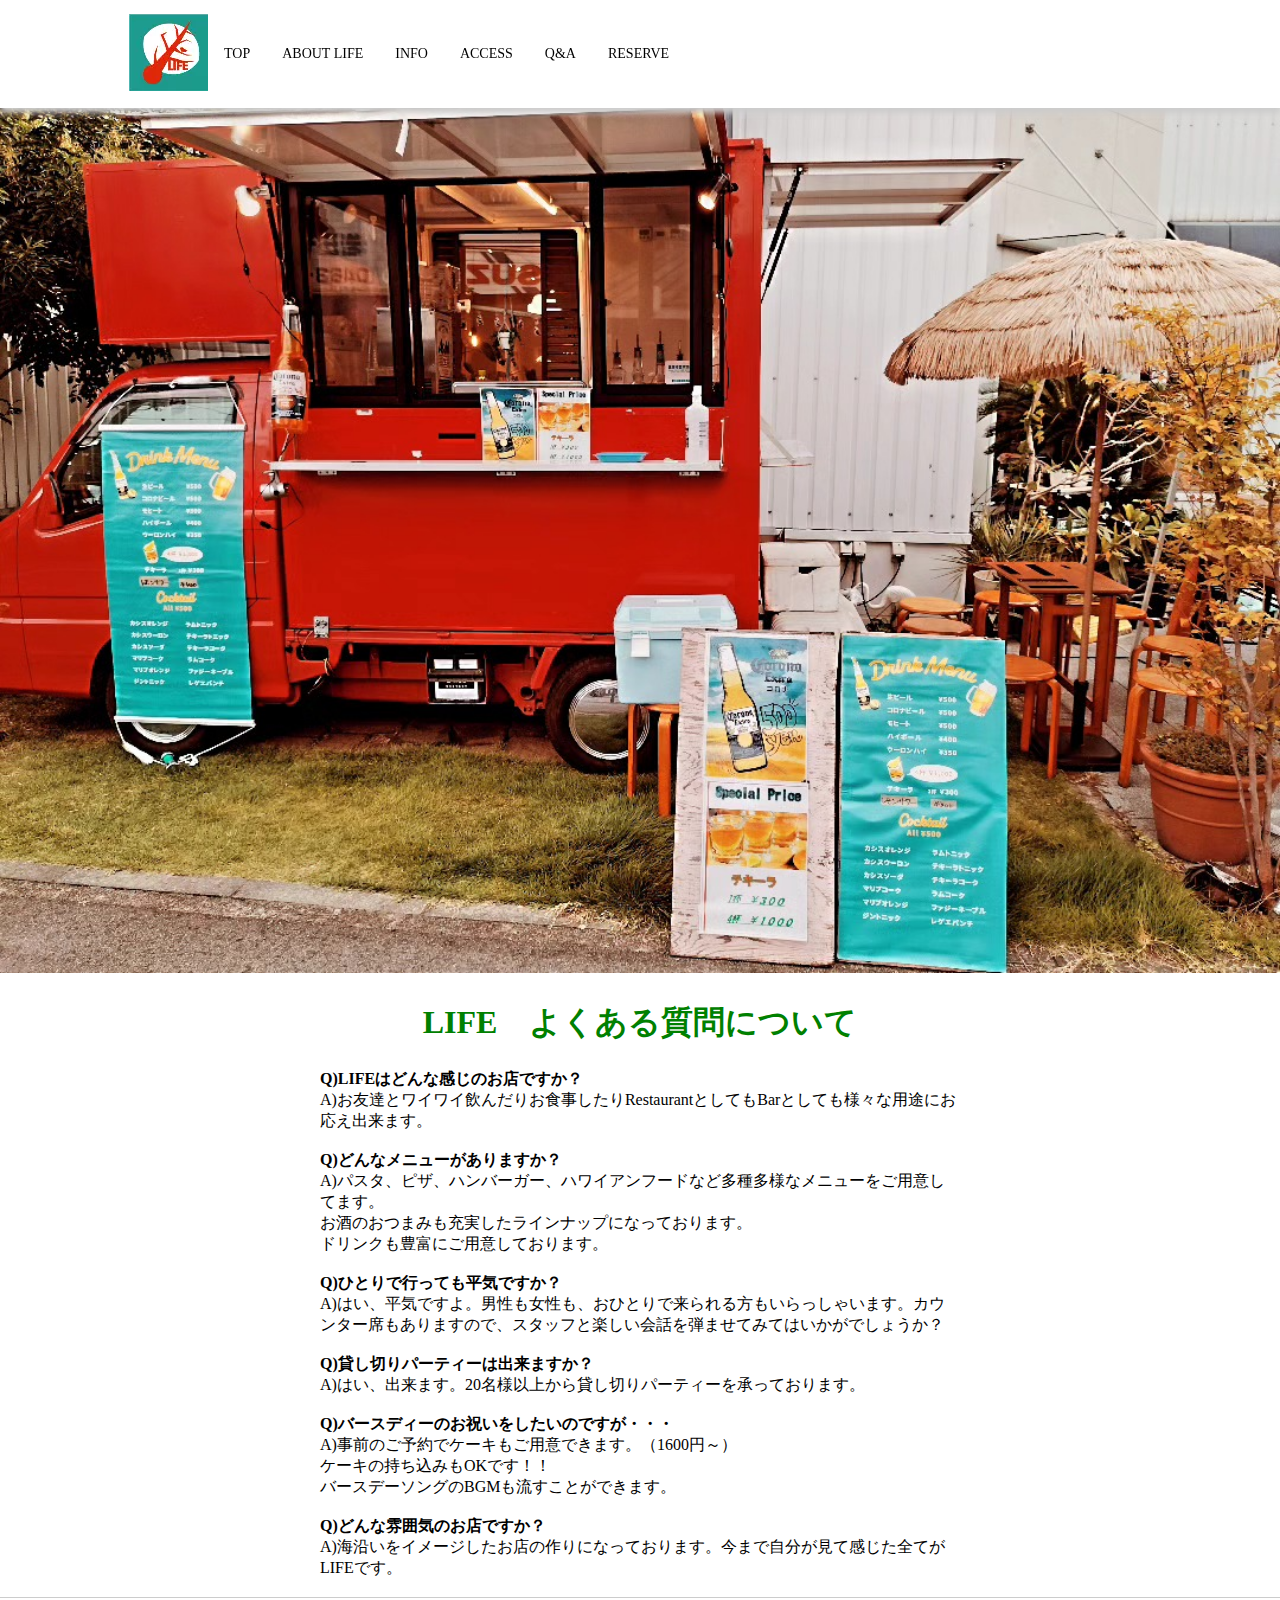
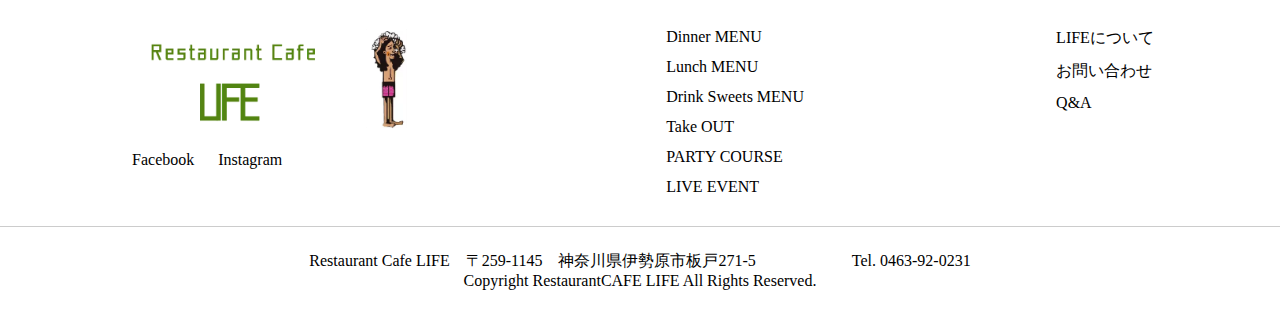
==== guide/index.html @ f2af84b9 "init project" ====
<!DOCTYPE html>
<html lang="ja">
<head>
    <meta http-equiv="content-type" content="text/html; charset=UTF-8">
    <meta name="robots" content="index">
    <meta name="viewport" content="width=device-width, initial-scale=1">
    <meta name="description"
          content="Q&amp;Aで不明な点は、お気軽にLIFEのWEB お問合せよりご連絡ください。 伊勢原　RestaurantcafeLIFE">
    <meta property="og:title" content="Q&amp;A">
    <meta property="og:type" content="website">
    <meta property="og:image" content="http://www.restaurantcafelife.com/bdflashinfo/thumbnail.png">
    <meta property="og:url" content="http://www.restaurantcafelife.com/guide/index.html">
    <meta property="og:site_name" content="更新RestaurantCafeLIFE">
    <meta property="og:description"
          content="Q&amp;amp;Aで不明な点は、お気軽にLIFEのWEB お問合せよりご連絡ください。 伊勢原　RestaurantcafeLIFE">
    <link rel="canonical" href="/guide/index.html">
    <title>Q&amp;A</title>
    <link rel="stylesheet" href="../custom.css">

</head>
<body id="l-1" class="l-1 l-fixed-side -dress_pp028b bd-webp" data-type="responsive" data-ga-traking="true"
      data-page-animation="fade-right">
<div id="page" class="bg-window  animsition">
    <div class="bg-document">
        <noscript>
            <div id="js-off">
                <img src="../_module/images/noscript.gif"
                     alt="Enable JavaScript in your browser. このウェブサイトはJavaScriptをオンにしてご覧下さい。">
            </div>
        </noscript>
        <div id="a-billboard" class="a-billboard  cssskin-_area_billboard">
            <div class="site_frame">
                <section>
                    <div>
                        <div class="nav-custom">
                            <div class="nav-custom-header">
                                <div class=""
                                     data-bk-id="bk1024">
                                    <div class=" g-column -col2 -sp-col1" style="height:100%">
                                        <div class=" column -column1">
                                            <div class=" c-body c-left">
                                                <div class="c-img   ">
                                                    <picture>
                                                        <source type="image/webp" srcset="../_src/1112/rogo2.webp">
                                                        <img src="../_src/1112/rogo2.png?v=1561965033000" alt="伊勢原LIFE"
                                                             id="imgsrc1112_1">
                                                    </picture>
                                                </div>
                                            </div>
                                        </div>
                                    </div>
                                </div>

                                <nav>
                                    <div>
                                        <ul class="menu">
                                            <li><a href="/index.html" data-mypid="94" class=" c-current"><span
                                                class="bindicon-home3"></span>TOP</a></li>
                                            <li><a href="/company.html" data-pid="95">About LIFE</a></li>
                                            <li><a href="/index.html#Info" data-mypid="94"
                                                   class=" js-link_scroller">Info</a>
                                            </li>
                                            <li><a href="/index.html#access" data-mypid="94"
                                                   class=" js-link_scroller">Access</a></li>
                                            <li><a href="/guide/index.html" data-pid="103">Q&amp;A</a></li>
                                            <li><a href="/contact.html" data-pid="102">Reserve</a></li>
                                        </ul>
                                    </div>
                                </nav>
                            </div>
                        </div>
                    </div>

                    <div id="bk1043" class="b-plain cssskin-_block_billboard" data-bk-id="bk1043"
                         data-follow-blocks="bk1033" data-accept-click="true" data-sp-follow-blocks="bk1033">
                        <div class=" column -column1">
                        </div>
                    </div>
                </section>
            </div>
        </div>

        <main style="margin-top: 100px">
            <div>
                <img src="../images/banner2.jpg" alt=" restaurant cafe life" height="100%" width="100%">
            </div>
            <div id="a-site_contents" class="a-site_contents  noskin">
                <article>
                    <div class="site_frame">
                        <div class="g-column">
                            <div>
                                <div class="container">
                                        <div style="text-align: center; color: green; margin: 24px 0">
                                            <h1 class="heading-lv-1">LIFE　よくある質問について</h1>
                                        </div>
                                    <div id="bk1067"
                                         class="b-plain c-sp-space_normal c-padding_normal cssskin-_block_main"
                                         data-bk-id="bk1067">
                                        <div class=" column -column1">
                                            <h4 class=" c-small_headline"><span>Q</span>)<span>LIFE</span>はどんな感じのお店ですか？
                                            </h4>
                                            <p class=" c-body"><span>A</span>)お友達とワイワイ飲んだりお食事したり<span>Restaurant</span>としても<span>Bar</span>としても様々な用途にお応え出来ます。<br>&nbsp;
                                            </p>
                                            <h4 class=" c-small_headline"><span>Q</span>)どんなメニューがありますか？
                                            </h4>
                                            <p class=" c-body"><span>A</span>)パスタ、ピザ、ハンバーガー、ハワイアンフードなど多種多様なメニューをご用意してます。<br>お酒のおつまみも充実したラインナップになっております。<br>ドリンクも豊富にご用意しております。<br>&nbsp;
                                            </p>
                                            <h4 class=" c-small_headline"><span>Q</span>)ひとりで行っても平気ですか？
                                            </h4>
                                            <p class=" c-body"><span>A</span>)はい、平気ですよ。男性も女性も、おひとりで来られる方もいらっしゃいます。カウンター席もありますので、スタッフと楽しい会話を弾ませてみてはいかがでしょうか？<br>&nbsp;
                                            </p>
                                            <h4 class=" c-small_headline"><span>Q</span>)貸し切りパーティーは出来ますか？
                                            </h4>
                                            <p class=" c-body"><span>A</span>)はい、出来ます。<span>20</span>名様以上から貸し切りパーティーを承っております。<br>&nbsp;
                                            </p>
                                            <h4 class=" c-small_headline"><span>Q</span>)バースディーのお祝いをしたいのですが・・・
                                            </h4>
                                            <p class=" c-body"><span>A</span>)事前のご予約でケーキもご用意できます。（1600円～）<br>ケーキの持ち込みもOKです！！<br>バースデーソングのBGMも流すことができます。<br>&nbsp;
                                            </p>
                                            <h4 class=" c-small_headline"><span>Q</span>)どんな雰囲気のお店ですか？</h4>
                                            <p class=" c-body"><span>A</span>)海沿いをイメージしたお店の作りになっております。今まで自分が見て感じた全てが<span>LIFE</span>です。<br>&nbsp;
                                            </p>
                                        </div>
                                    </div>

                                </div>
                            </div>
                        </div>
                    </div>
                </article>
            </div>
        </main>
        <div id="a-footer" data-float="false" class="a-footer   cssskin-_area_footer">
            <footer>
                <div class="logo">
                    <a href="/">
                        <img style="max-height: 100%; max-width: 100%" src="/_src/969/logo.webp" alt=" restaurant cafe life">
                    </a>
                    <div>
                        <ul class="nav-social">
                            <li>
                                <a href="https://www.facebook.com/RestaurantCafelife/">Facebook</a>
                            </li>
                            <li>
                                <a href="https://www.instagram.com/restaurantcafe_life">Instagram</a>
                            </li>
                        </ul>
                    </div>
                </div>
                <div>
                    <nav>
                        <div>
                            <ul>
                                <li><a href="/pg116.html" data-pid="96">Dinner MENU</a></li>
                                <li><a href="/pg118.html" data-pid="97">Lunch MENU</a></li>
                                <li><span style="background-color:#ffffff; color:#333333;"><a href="/pg119.html"
                                                                                              data-pid="98">Drink Sweets MENU</a></span>
                                </li>
                                <li><a href="/pg122.html" data-pid="99">Take OUT</a></li>
                                <li><a href="/pg123.html" data-pid="100">PARTY COURSE</a></li>
                                <li><a href="/pg124.html" data-pid="101">LIVE EVENT</a></li>
                            </ul>
                        </div>
                    </nav>

                </div>
                <ul>
                    <li><a href="/company.html" data-pid="95">LIFEについて</a></li>
                    <li><a href="/contact.html" data-pid="102">お問い合わせ</a></li>
                    <li><a href="/guide/index.html" data-pid="103">Q&amp;A<br></a></li>

                </ul>

            </footer>
            <div >

                <div style="text-align: center; padding: 24px 0">
                    <div class=" column -column1">
                        <p class=" c-body">Restaurant Cafe LIFE　〒259-1145　神奈川県伊勢原市板戸271-5&nbsp; &nbsp;
                            &nbsp; &nbsp; &nbsp; &nbsp; &nbsp; &nbsp; &nbsp; &nbsp; &nbsp; &nbsp; Tel.
                            0463-92-0231</p>
                        <p class="c-credit">Copyright RestaurantCAFE LIFE All Rights Reserved.</p>
                    </div>
                </div>
            </div>

        </div>

    </div>
</div>

<script src="../_module/scripts/bind.js?v=13.0.4" id="script-js"></script>

</body>
</html>
---- custom.css ----
* {
    padding: 0;
    margin: 0;
}

.nav-custom {
    display: flex;
    position: fixed;
    gap: 12px;
    top: 0;
    left: 0;
    width: 100%;
    background: white;
    z-index: 100;
    box-shadow: 0 5px 6px #cccccc;


}

.nav-custom-header {
    display: flex;
    width: 100%;
    margin: 0 auto;
    padding: 12px 0;
}

.nav-custom .menu {
    list-style: none;
    display: flex;
    justify-content: center;
    align-items: center;
}

.nav-custom .menu a {
    display: inline-block;
    color: black !important;
    padding: 8px;
    font-size: 14px;
    text-decoration: none;
    text-transform: uppercase;
}

.nav-custom-header nav {
    display: flex;
    align-items: center;
}


.nav-custom-header .nav-social a {
    color: black !important;
    text-decoration: none;
    /*padding: 16px;*/

}

.nav-custom .menu a:hover {
    color: green !important;

}

.container-swiper {
    width: 100%;
}
.image-menu img{
   max-width: 100%;
    width: 250px;
    height:250px ;

}
.direction{
    list-style: none;

    width: 35%; margin: 0 auto;
}


.direction li {
    padding: 24px 0;
    border-bottom: 1px solid #cccccc;;
}
footer{
    display: flex;
    justify-content: space-around;
    border-bottom: 1px solid #cccccc;
    border-top: 1px solid #cccccc;
    padding: 24px 0;


}
footer .logo{
    width: 300px;
}
footer .nav-social {
    list-style: none;
    display: flex;
}
footer .nav-social a {
    display: inline-block;
    padding: 12px;
}

footer ul{
    list-style: none;
}
footer a{
    display: inline-block;
    color: black!important;
    text-decoration: none;
    padding: 6px;
}
footer a:hover{
    color: green!important;
}
.container{
    width: 100%;
    margin: 0 auto;
    padding: 0 16px;
}
.margin-b-6{
    margin-bottom: 24px;
}
.text-2xl{
    font-size: 24px;
}
.heading-lv-1{
    font-size: 24px;

}


@media screen and (min-width: 1024px) {
    .container-swiper {
        width: 65%;
        margin: 0 auto
    }

    .nav-custom-header {
        width: 80%;
    }

    .nav-custom {
        gap: 40px;

    }

    .nav-custom .menu a {
        padding: 16px;

    }
    .image-menu img{
        max-width: 100%;
        width: 600px;
        height:600px ;

    }
    .container{
        width: 50%;
        margin: 0 auto;
    }
    .heading-lv-1{
        font-size: 32px;

    }

}
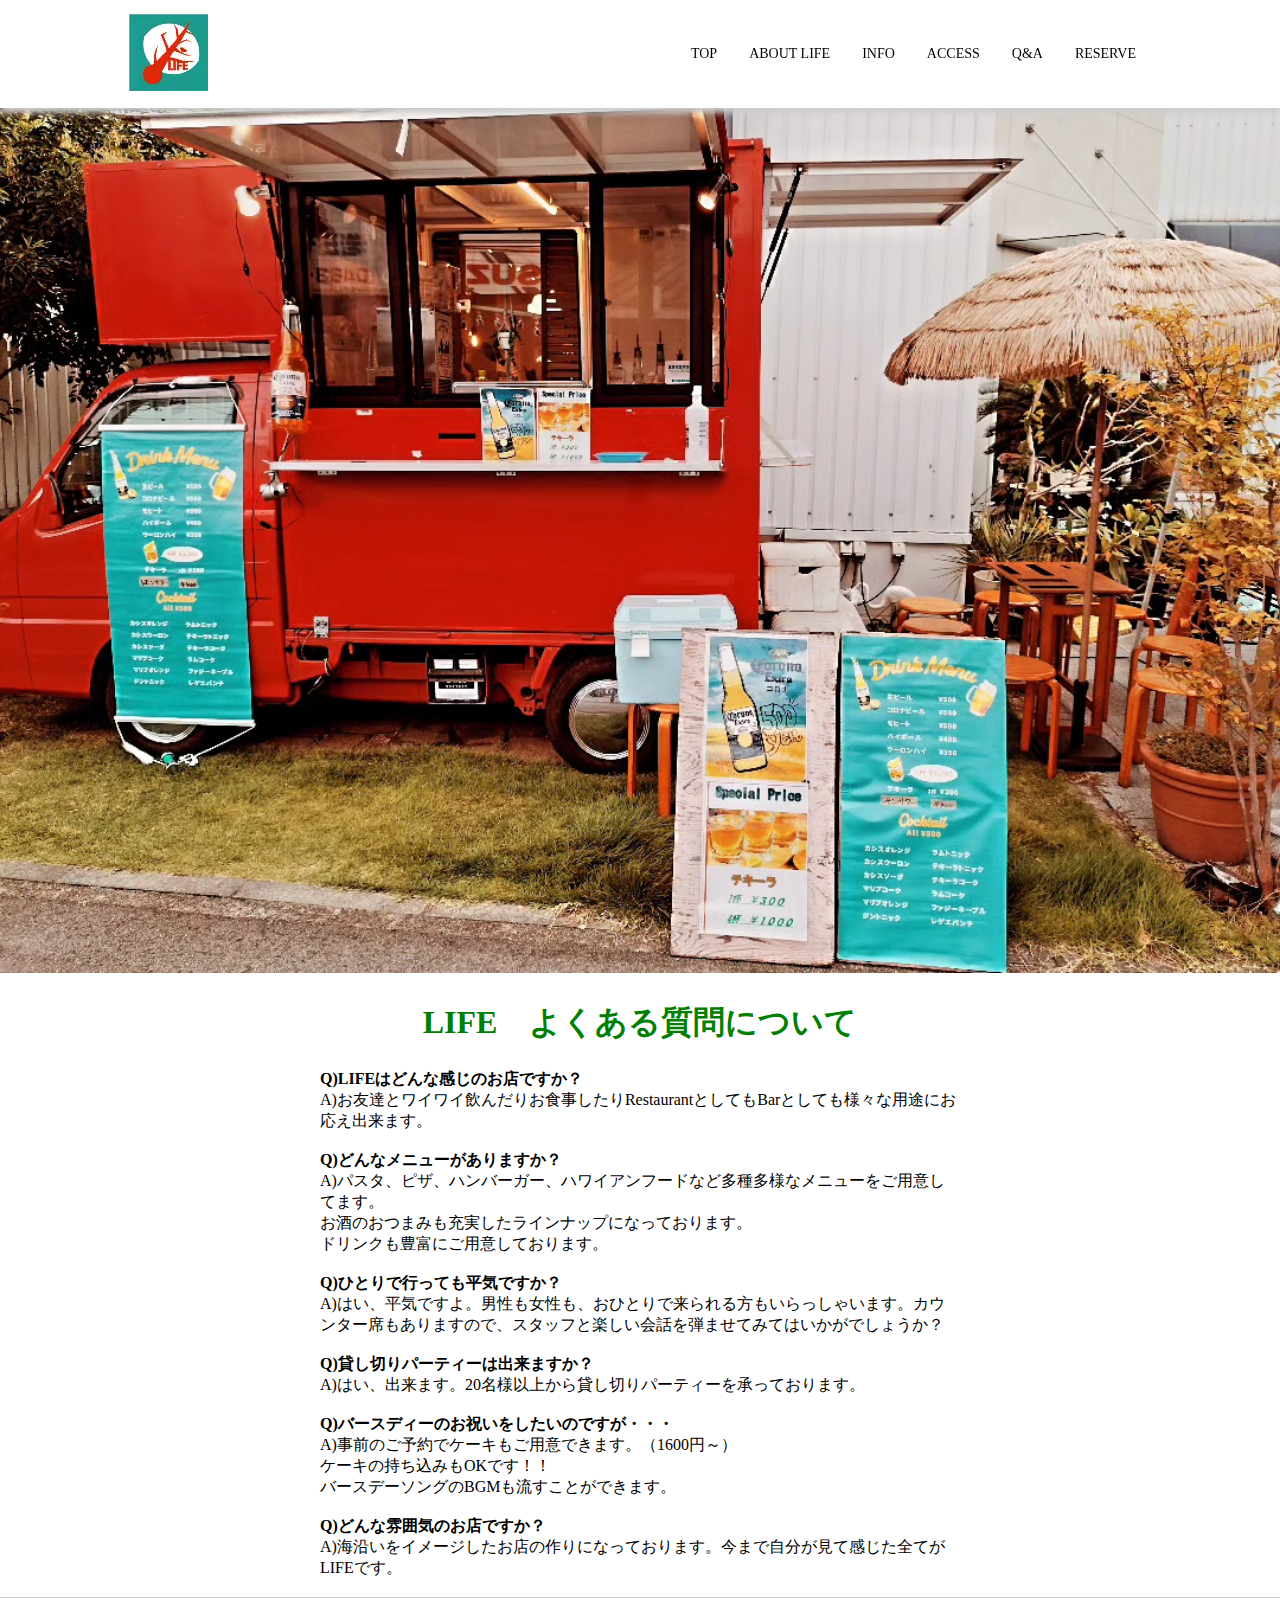
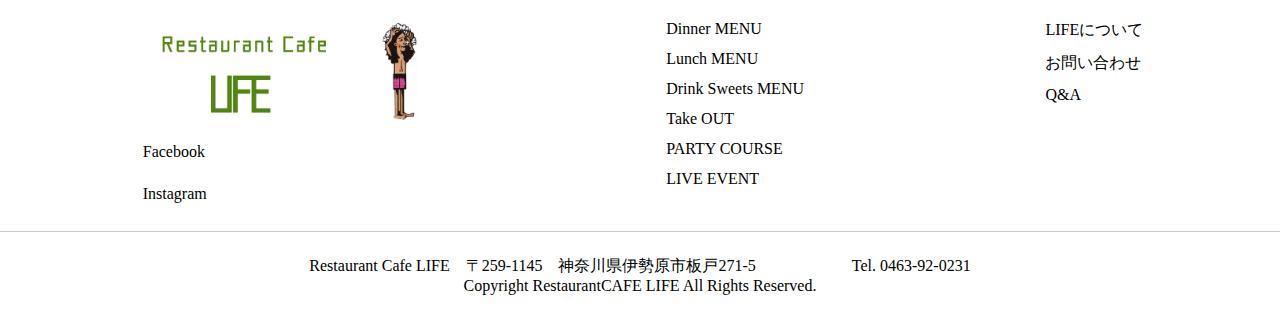
==== commit a08d7aa8: "add favicon" ====
--- a/guide/index.html
+++ b/guide/index.html
@@ -17,6 +17,7 @@
     <title>Q&amp;A</title>
     <link rel="stylesheet" href="../custom.css">
 
+  <link rel="icon" type="image/x-icon" href="/favicon.ico">
 </head>
 <body id="l-1" class="l-1 l-fixed-side -dress_pp028b bd-webp" data-type="responsive" data-ga-traking="true"
       data-page-animation="fade-right">
--- a/custom.css
+++ b/custom.css
@@ -21,7 +21,8 @@
     display: flex;
     width: 100%;
     margin: 0 auto;
-    padding: 12px 0;
+    padding: 12px ;
+    justify-content: space-between;
 }
 
 .nav-custom .menu {
@@ -69,8 +70,8 @@
 }
 .direction{
     list-style: none;
-
-    width: 35%; margin: 0 auto;
+ margin: 0 auto;
+    padding: 0 16px;
 }
 
 
@@ -83,7 +84,8 @@
     justify-content: space-around;
     border-bottom: 1px solid #cccccc;
     border-top: 1px solid #cccccc;
-    padding: 24px 0;
+    padding: 16px;
+    flex-direction: column;
 
 
 }
@@ -93,6 +95,7 @@
 footer .nav-social {
     list-style: none;
     display: flex;
+    flex-direction: column;
 }
 footer .nav-social a {
     display: inline-block;
@@ -112,9 +115,9 @@
     color: green!important;
 }
 .container{
-    width: 100%;
     margin: 0 auto;
     padding: 0 16px;
+
 }
 .margin-b-6{
     margin-bottom: 24px;
@@ -126,9 +129,44 @@
     font-size: 24px;
 
 }
-
-
+.menu-tablet{
+    display: none;
+}
+.menu-mobile{
+    display: block;
+}
+
+#menu-mobile{
+    position: fixed;
+    left: 0;
+    top: 0;
+    right: 0;
+    bottom: 0;
+}
+#menu-mobile > div{
+    background: white;
+    height: 100%;
+}
+#menu-mobile ul.menu-list .menu-list-item a{
+    color: black!important;
+    display: block;
+    padding: 12px;
+    text-decoration: none;
+    border-bottom: 1px solid #cccccc;
+}
+#menu-mobile{
+    display: none;
+}
+#btn-menu:checked + #menu-mobile{
+    display: block;
+}
+main{
+    margin-top: 70px;
+}
 @media screen and (min-width: 1024px) {
+    main{
+        margin-top: 100px;
+    }
     .container-swiper {
         width: 65%;
         margin: 0 auto
@@ -136,6 +174,7 @@
 
     .nav-custom-header {
         width: 80%;
+
     }
 
     .nav-custom {
@@ -161,7 +200,19 @@
         font-size: 32px;
 
     }
-
-}
-
-
+    footer{
+        flex-direction: row;
+    }
+    .direction{
+        width: 100%;
+    }
+    .menu-tablet{
+        display: block;
+    }
+    .menu-mobile{
+        display: none;
+    }
+
+}
+
+
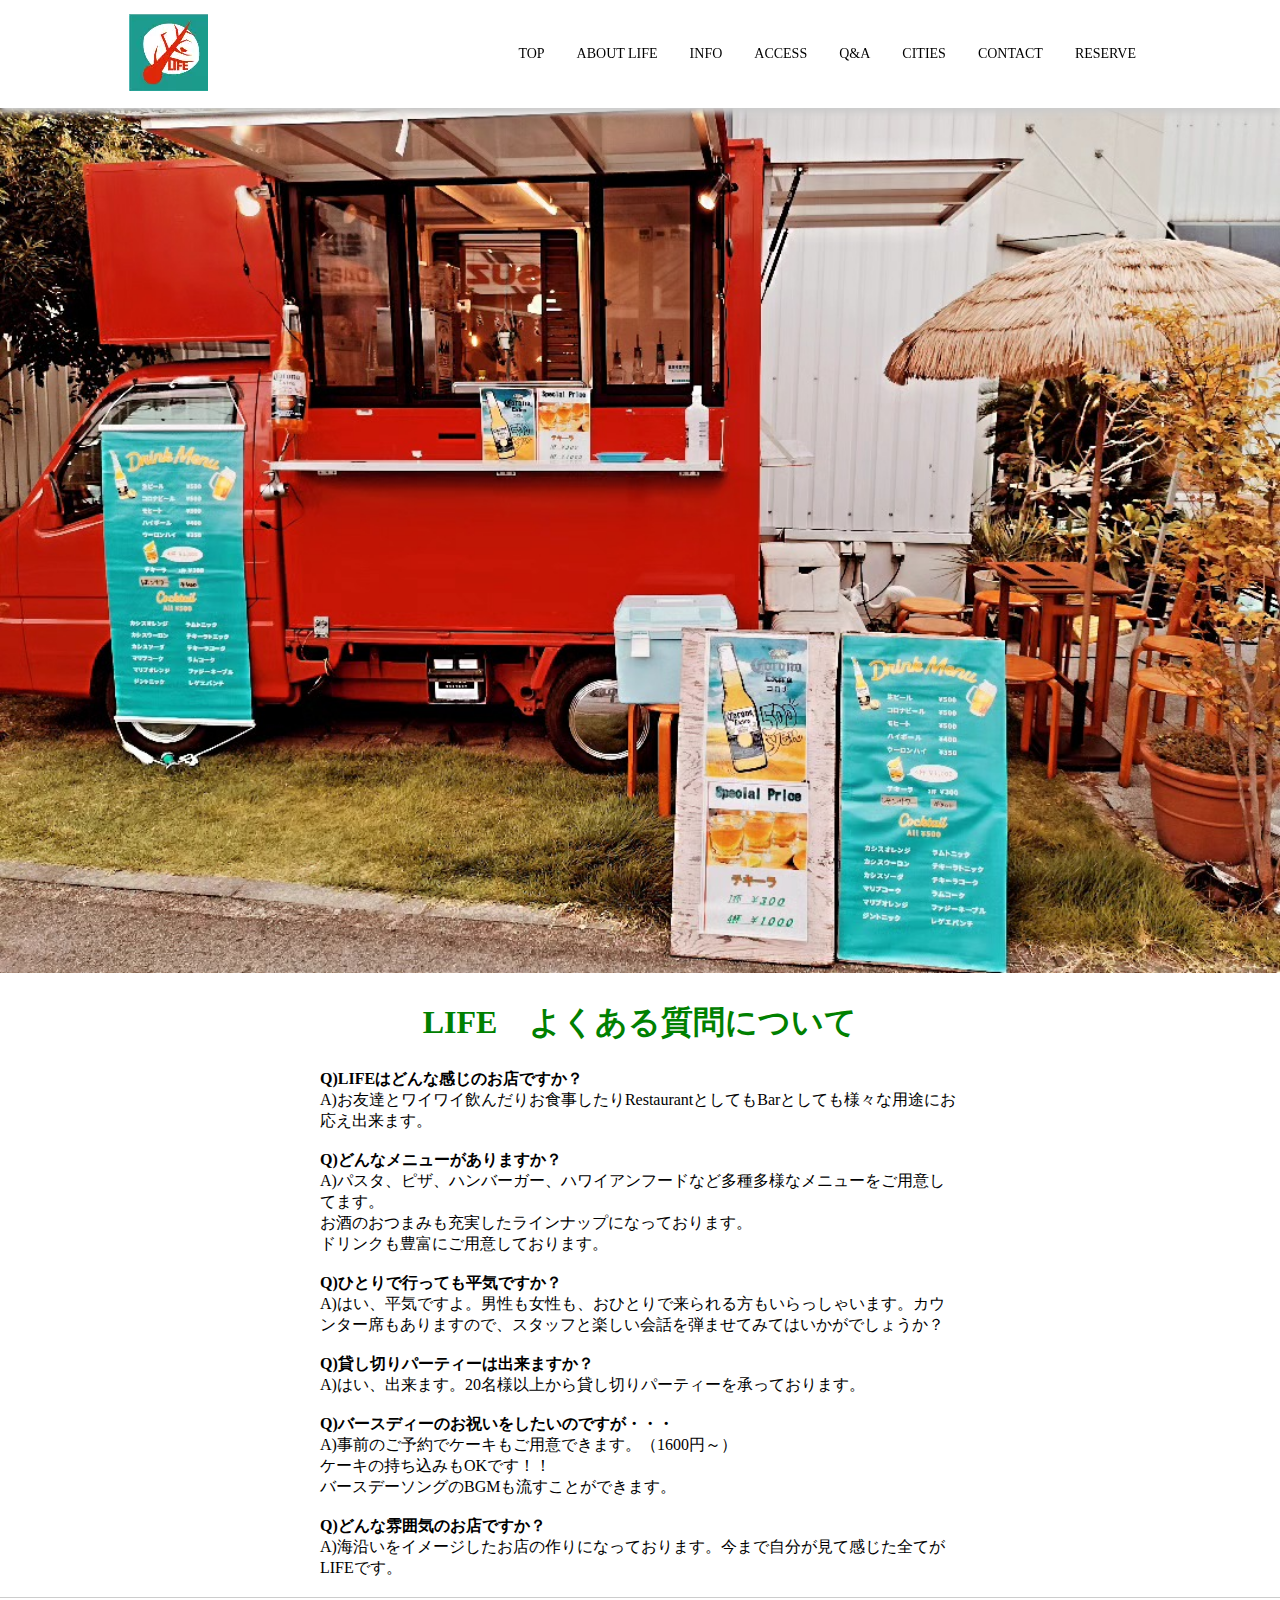
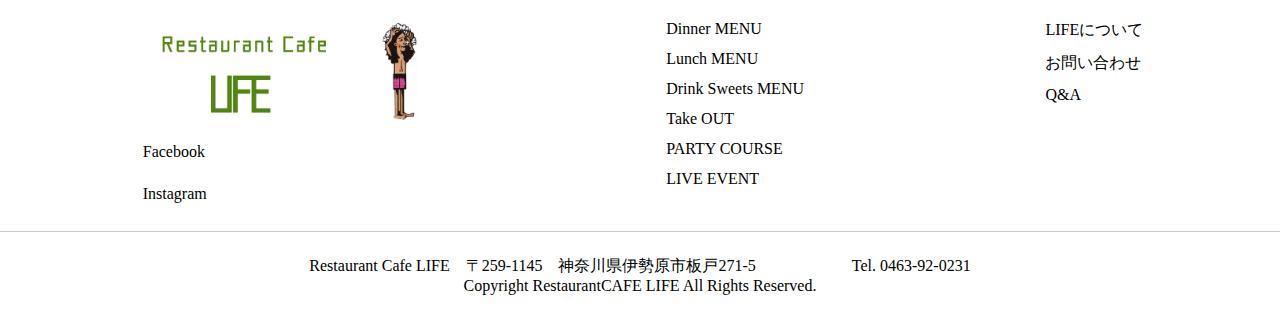
==== commit 7bdc139a: "add submenu" ====
--- a/guide/index.html
+++ b/guide/index.html
@@ -42,8 +42,9 @@
                                             <div class=" c-body c-left">
                                                 <div class="c-img   ">
                                                     <picture>
-                                                        <source type="image/webp" srcset="../_src/1112/rogo2.webp">
-                                                        <img src="../_src/1112/rogo2.png?v=1561965033000" alt="伊勢原LIFE"
+                                                        <source type="image/webp" srcset="/_src/1112/rogo2.webp">
+                                                        <img style="max-width: 100%; width: 100%"
+                                                             src="/_src/1112/rogo2.png?v=1561965033000" alt="伊勢原LIFE"
                                                              id="imgsrc1112_1">
                                                     </picture>
                                                 </div>
@@ -53,10 +54,10 @@
                                 </div>
 
                                 <nav>
-                                    <div>
+                                    <div class="menu-tablet">
                                         <ul class="menu">
                                             <li><a href="/index.html" data-mypid="94" class=" c-current"><span
-                                                class="bindicon-home3"></span>TOP</a></li>
+                                                    class="bindicon-home3"></span>TOP</a></li>
                                             <li><a href="/company.html" data-pid="95">About LIFE</a></li>
                                             <li><a href="/index.html#Info" data-mypid="94"
                                                    class=" js-link_scroller">Info</a>
@@ -64,8 +65,78 @@
                                             <li><a href="/index.html#access" data-mypid="94"
                                                    class=" js-link_scroller">Access</a></li>
                                             <li><a href="/guide/index.html" data-pid="103">Q&amp;A</a></li>
-                                            <li><a href="/contact.html" data-pid="102">Reserve</a></li>
+                                            <li class="dropdown">
+                                                <a href="" data-pid="103">Cities</a>
+                                                <ul class="dropdown-content">
+                                                    <li>
+                                                        <a href="">Ho Chi Minh</a>
+                                                    </li>
+                                                    <li>
+                                                        <a href="">Ha Noi</a>
+                                                    </li>
+                                                </ul>
+                                            </li>
+
+                                            <li><a href="/contact.html" data-pid="103">Contact</a></li>
+
+                                            <li><a href="https://r.gnavi.co.jp/plan/fdxh09bw0000/plan-reserve/plan/plan_list/?sc_cid=gorp_header_reserve" data-pid="102">Reserve</a></li>
                                         </ul>
+                                    </div>
+                                    <div class="menu-mobile">
+                                        <label for="btn-menu">
+                                            <svg width="24" height="24" viewBox="0 0 24 24" fill="none" xmlns="http://www.w3.org/2000/svg">
+                                                <path d="M5 7H19" stroke="#222222" stroke-linecap="round"/>
+                                                <path d="M5 12H19" stroke="#222222" stroke-linecap="round"/>
+                                                <path d="M5 17H19" stroke="#222222" stroke-linecap="round"/>
+                                            </svg>
+                                        </label>
+                                        <input type="checkbox" name="btn-menu" id="btn-menu" style="visibility: hidden">
+                                        <div id="menu-mobile">
+                                            <div>
+
+                                                <div class="c-img   " style="display: flex; justify-content: space-between; align-items: center; padding: 12px 16px">
+                                                    <picture>
+                                                        <source type="image/webp" srcset="/_src/1112/rogo2.webp">
+                                                        <img style="width: 80px; height: 80px"
+                                                             src="/_src/1112/rogo2.png?v=1561965033000" alt="伊勢原LIFE"
+                                                        >
+                                                    </picture>
+                                                    <label for="btn-menu">
+                                                        <svg width="20" height="20" viewBox="0 0 20 20" fill="none" xmlns="http://www.w3.org/2000/svg">
+                                                            <path d="M15 5L5 15" stroke="#33363F" stroke-width="2" stroke-linecap="round" stroke-linejoin="round"/>
+                                                            <path d="M5 5L15 15" stroke="#33363F" stroke-width="2" stroke-linecap="round" stroke-linejoin="round"/>
+                                                        </svg>
+
+                                                    </label>
+                                                </div>
+                                                <ul class="menu-list">
+                                                    <li class="menu-list-item"><a href="/index.html" data-mypid="94" class=" c-current"><span
+                                                            class="bindicon-home3"></span>TOP</a></li>
+                                                    <li class="menu-list-item"><a href="/company.html" data-pid="95">About LIFE</a></li>
+                                                    <li class="menu-list-item"><a href="/index.html#Info" data-mypid="94"
+                                                                                  class=" js-link_scroller">Info</a>
+                                                    </li>
+                                                    <li class="menu-list-item"><a href="/index.html#access" data-mypid="94"
+                                                                                  class=" js-link_scroller">Access</a></li>
+                                                    <li class="menu-list-item"><a href="/guide/index.html" data-pid="103">Q&amp;A</a></li>
+                                                    <li class="menu-list-item">
+                                                        <a href="" data-pid="103">Cities</a>
+                                                        <ul style="padding:0px 12px ">
+                                                            <li>
+                                                                <a href="">Ho Chi Minh</a>
+                                                            </li>
+                                                            <li>
+                                                                <a href="">Ha Noi</a>
+                                                            </li>
+                                                        </ul>
+                                                    </li>
+                                                    <li class="menu-list-item"><a href="/contact.html" data-pid="103">Contact</a></li>
+
+                                                    <li class="menu-list-item"><a href="https://r.gnavi.co.jp/plan/fdxh09bw0000/plan-reserve/plan/plan_list/?sc_cid=gorp_header_reserve" data-pid="102">Reserve</a></li>
+                                                </ul>
+
+                                            </div>
+                                        </div>
                                     </div>
                                 </nav>
                             </div>
@@ -81,7 +152,7 @@
             </div>
         </div>
 
-        <main style="margin-top: 100px">
+        <main >
             <div>
                 <img src="../images/banner2.jpg" alt=" restaurant cafe life" height="100%" width="100%">
             </div>
--- a/custom.css
+++ b/custom.css
@@ -163,6 +163,27 @@
 main{
     margin-top: 70px;
 }
+/*drop down*/
+
+.dropdown{
+    position: relative;
+    left: 0;
+    top: 100%;
+}
+.dropdown:hover .dropdown-content{
+    display: block;
+}
+.dropdown-content{
+    position: absolute;
+    background: white;
+    min-width: 150px;
+    box-shadow: 0 5px 6px #cccccc;
+    display: none;
+}
+.dropdown-content li a{
+display: block!important;
+    padding: 8px 12px !important;
+}
 @media screen and (min-width: 1024px) {
     main{
         margin-top: 100px;
